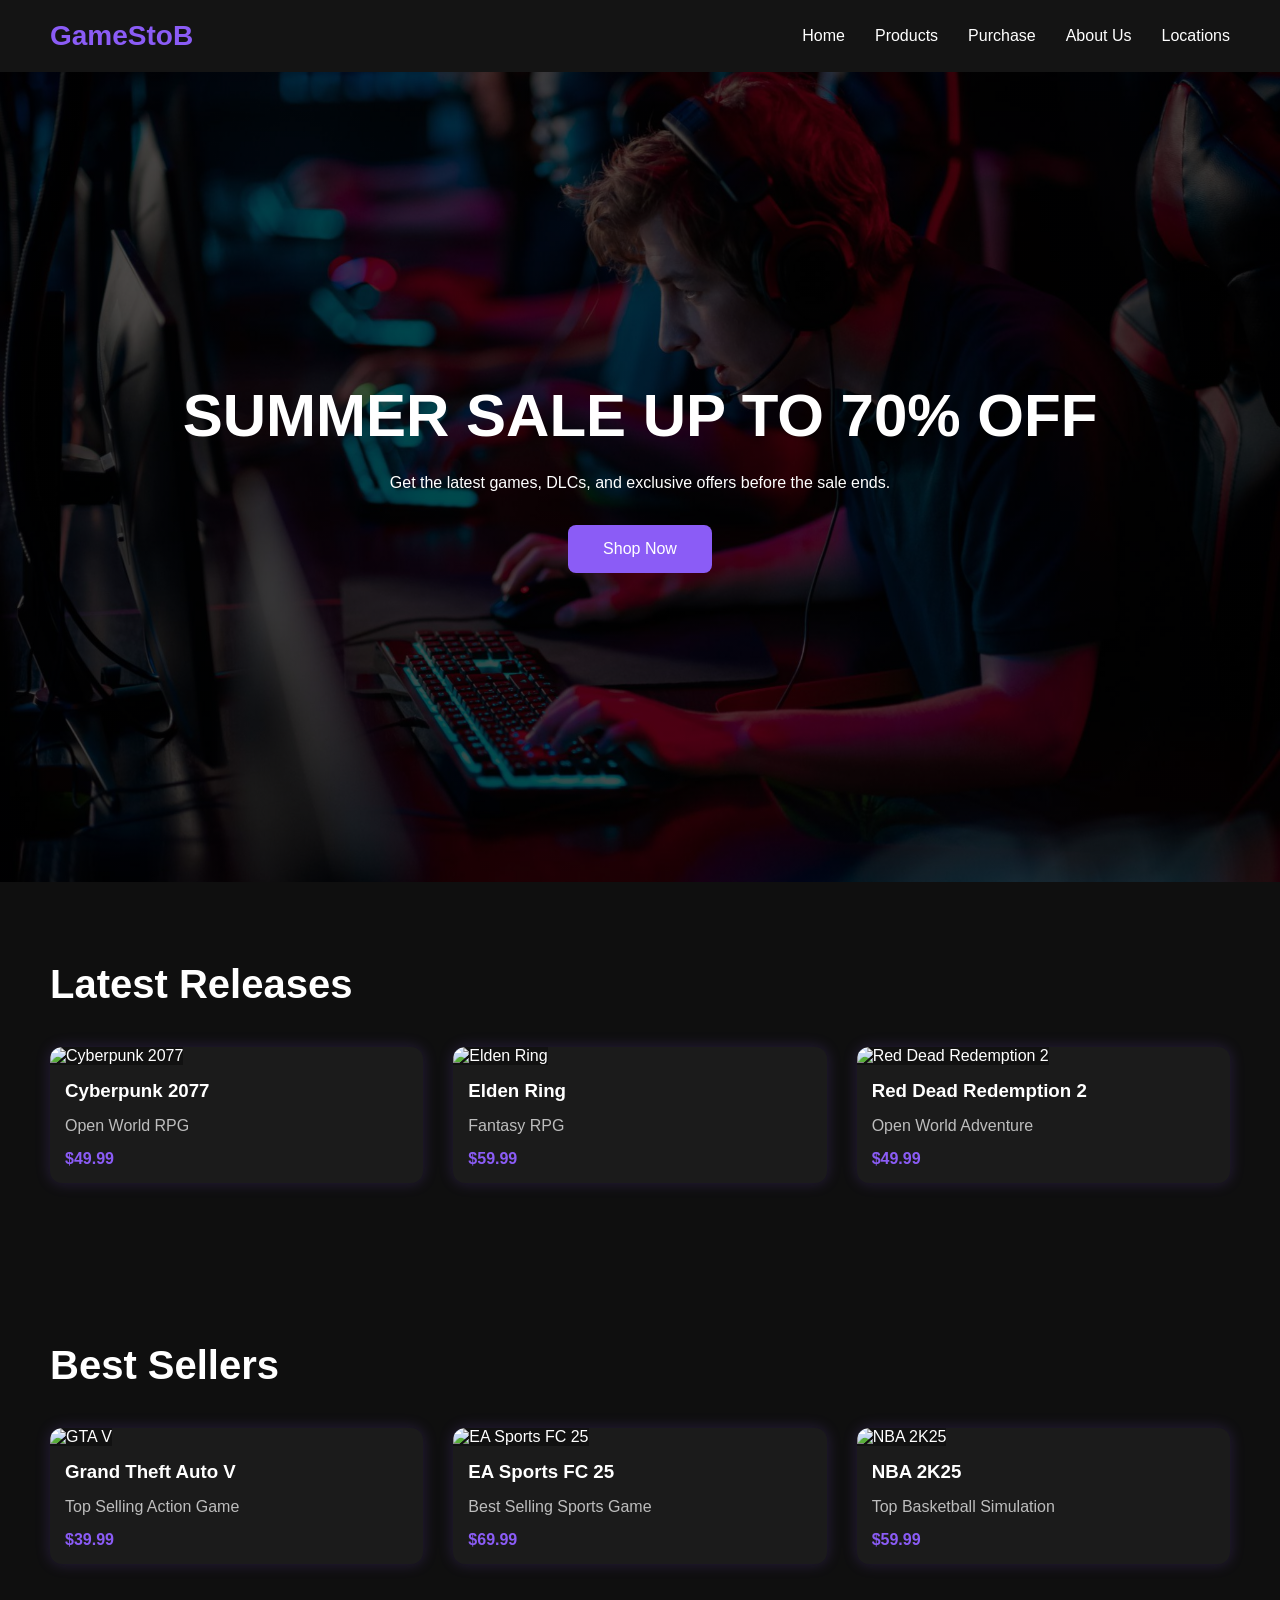
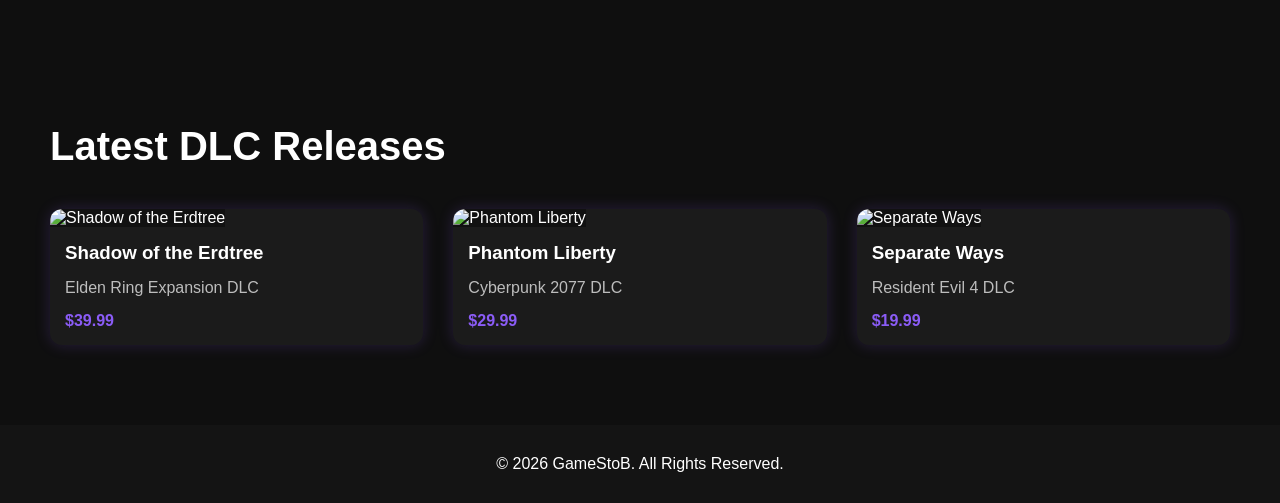
==== index.html @ 7f260e43 "Add HCI final project" ====
<!DOCTYPE html>
<html lang="en">
<head>
    <meta charset="UTF-8">
    <meta name="viewport" content="width=device-width, initial-scale=1.0">
    <title>GameStoB</title>

    <link rel="stylesheet" href="css/style.css">
</head>
<body>

    <header>
        <nav class="navbar">
            <div class="logo">GameStoB</div>

            <ul class="nav-links">
                <li><a href="index.html">Home</a></li>
                <li><a href="products.html">Products</a></li>
                <li><a href="purchase.html">Purchase</a></li>
                <li><a href="about.html">About Us</a></li>
                <li><a href="locations.html">Locations</a></li>
            </ul>
        </nav>
    </header>

    <section class="hero">
        <div class="hero-content">
            <h1>SUMMER SALE UP TO 70% OFF</h1>

            <p>
                Get the latest games, DLCs, and exclusive offers before the sale ends.
            </p>

        <a href="products.html">

            <button>
                Shop Now
            </button>

        </a>  
             
    </div>
    </section>

    <section class="latest-games" id="latest">
        <h2>Latest Releases</h2>

        <div class="game-container">

    <!--cbpunk-->

    <div class="game-card">

        <img src="assets/images/CBPUNK.jpg" alt="Cyberpunk 2077">

        <h3>Cyberpunk 2077</h3>

        <p>Open World RPG</p>

        <span>$49.99</span>

    </div>

    <!--eldenring-->

    <div class="game-card">

        <img src="assets/images/ELDENRING.jpg" alt="Elden Ring">

        <h3>Elden Ring</h3>

        <p>Fantasy RPG</p>

        <span>$59.99</span>

    </div>

    <!--rdr-->

    <div class="game-card">

        <img src="assets/images/RDR.jpg" alt="Red Dead Redemption 2">

        <h3>Red Dead Redemption 2</h3>

        <p>Open World Adventure</p>

        <span>$49.99</span>

    </div>

    </div>

    </section>

    <!--best sellers -->

<section class="latest-games">

    <h2>Best Sellers</h2>

    <div class="game-container">

        <div class="game-card">
            <img src="assets/images/GTAV.png" alt="GTA V">

            <h3>Grand Theft Auto V</h3>

            <p>Top Selling Action Game</p>

            <span>$39.99</span>
        </div>

        <div class="game-card">
            <img src="assets/images/EASPORT.png" alt="EA Sports FC 25">

            <h3>EA Sports FC 25</h3>

            <p>Best Selling Sports Game</p>

            <span>$69.99</span>
        </div>

        <div class="game-card">
            <img src="assets/images/NBA2K.webp" alt="NBA 2K25">

            <h3>NBA 2K25</h3>

            <p>Top Basketball Simulation</p>

            <span>$59.99</span>
        </div>

    </div>

</section>

<!--latest -->

<section class="latest-games">

    <h2>Latest DLC Releases</h2>

    <div class="game-container">

        <div class="game-card">
            <img src="assets/images/shadowofe.jpg" alt="Shadow of the Erdtree">

            <h3>Shadow of the Erdtree</h3>

            <p>Elden Ring Expansion DLC</p>

            <span>$39.99</span>
        </div>

        <div class="game-card">
            <img src="assets/images/CBPUNKPHANTOM.jpg" alt="Phantom Liberty">

            <h3>Phantom Liberty</h3>

            <p>Cyberpunk 2077 DLC</p>

            <span>$29.99</span>
        </div>

        <div class="game-card">
            <img src="assets/images/RESEPERATEWAYS.jpg" alt="Separate Ways">

            <h3>Separate Ways</h3>

            <p>Resident Evil 4 DLC</p>

            <span>$19.99</span>
        </div>

    </div>

    </section>

    <footer>
        <p>© 2026 GameStoB. All Rights Reserved.</p>
    </footer>

</body>
</html>
---- css/style.css ----
*{
    margin: 0;
    padding: 0;
    box-sizing: border-box;
    font-family: Arial, sans-serif;
}

body{
    background-color: #0f0f0f;
    color: white;
}

.navbar{
    display: flex;
    justify-content: space-between;
    align-items: center;

    padding: 20px 50px;
    background-color: #141414;
}

.logo{
    font-size: 28px;
    font-weight: bold;
    color: #8b5cf6;
}

.nav-links{
    display: flex;
    list-style: none;
    gap: 30px;
}

.nav-links a{
    text-decoration: none;
    color: white;
    transition: 0.3s;
}

.nav-links a:hover{
    color: #8b5cf6;
}

.hero{
    height: 90vh;

    display: flex;
    justify-content: center;
    align-items: center;
    text-align: center;

    background: linear-gradient(rgba(0,0,0,0.7),
    rgba(0,0,0,0.7)),
    url('../assets/Images/homepage.jpg');

    background-size: cover;
    background-position: center;
}

.hero-content h1{
    font-size: 60px;
    margin-bottom: 20px;
}

.hero-content p{
    width: 60%;
    margin: auto;
    margin-bottom: 30px;
    line-height: 1.6;
}

.hero-content button{
    padding: 15px 35px;
    border: none;
    background-color: #8b5cf6;
    color: white;
    font-size: 16px;
    border-radius: 8px;
    cursor: pointer;
    transition: 0.3s;
}

.hero-content button:hover{
    background-color: #6d28d9;
}

.latest-games{
    padding: 80px 50px;
}

.latest-games h2{
    margin-bottom: 40px;
    font-size: 40px;
}

.game-container{
    display: grid;
    grid-template-columns: repeat(3,1fr);
    gap: 30px;
}

.game-card{
    background-color: #1b1b1b;
    border-radius: 12px;
    overflow: hidden;
    transition: 0.3s;

    box-shadow: 0 0 15px rgba(139,92,246,0.2);
}

.game-card:hover{
    transform: translateY(-10px);

    box-shadow: 0 0 25px rgba(139,92,246,0.5);
}

.game-card img{
    width: 100%;
    aspect-ratio: 16/9;
    object-fit: contain;
    background: #111;
}

.game-card h3{
    padding: 15px;
}

.game-card p{
    padding: 0 15px;
    color: #bdbdbd;
}

.game-card span{
    display: block;
    padding: 15px;
    color: #8b5cf6;
    font-weight: bold;
}

footer{
    text-align: center;
    padding: 30px;
    background-color: #141414;
}


@media screen and (max-width:768px){

    .navbar{
        flex-direction: column;
        gap: 20px;
    }

    .nav-links{
        flex-direction: column;
        text-align: center;
    }

    .hero-content h1{
        font-size: 36px;
    }

    .hero-content p{
        width: 90%;
    }

    .game-container{
        grid-template-columns: 1fr;
    }

}

.products-page{
    padding: 80px 50px;
}

.products-page h1{
    font-size: 50px;
    margin-bottom: 20px;
}

.products-description{
    color: #bdbdbd;
    margin-bottom: 50px;
    line-height: 1.6;
}

.buy-btn{
    margin: 15px;
    padding: 12px 20px;
    border: none;
    background-color: #8b5cf6;
    color: white;
    border-radius: 8px;
    cursor: pointer;
    transition: 0.3s;
}

.buy-btn:hover{
    background-color: #6d28d9;
}

.search-container{
    margin: 30px 0;
}

#genreFilter{
    margin-top: 15px;
    width: 100%;
    padding: 15px;
    border: none;
    border-radius: 8px;
    background-color: #1a1a1a;
    color: white;
    font-size: 16px;
}

#searchInput{
    width: 100%;
    padding: 15px;
    font-size: 16px;
    border: none;
    border-radius: 8px;
    outline: none;
    background-color: #1a1a1a;
    color: white;
}

#searchInput:focus{
    box-shadow: 0 0 10px #7c4dff;
}

.purchase-page{
    padding: 80px 20px;
    display: flex;
    justify-content: center;
}

.purchase-container{
    width: 100%;
    max-width: 700px;

    background-color: #1b1b1b;

    padding: 40px;

    border-radius: 15px;
}

.purchase-container h1{
    font-size: 45px;
    margin-bottom: 15px;
}

.purchase-container p{
    color: #bdbdbd;
    margin-bottom: 30px;
}

.purchase-container form{
    display: flex;
    flex-direction: column;
}

.purchase-container label{
    margin-bottom: 10px;
    margin-top: 20px;
}

.purchase-container input,
.purchase-container select,
.purchase-container textarea{
    padding: 15px;

    border: none;

    border-radius: 8px;

    background-color: #2a2a2a;

    color: white;

    font-size: 15px;
}

.radio-group{
    display: flex;
    gap: 20px;
    margin-top: 10px;
}

.checkbox-group{
    display: flex;
    align-items: center;
    gap: 10px;

    margin-top: 25px;
}

.submit-btn{
    margin-top: 30px;

    padding: 15px;

    border: none;

    background-color: #8b5cf6;

    color: white;

    font-size: 16px;

    border-radius: 10px;

    cursor: pointer;

    transition: 0.3s;
}

.submit-btn:hover{
    background-color: #6d28d9;
}

.selected-game{
    background: #1a1a1a;
    padding: 20px;
    border-radius: 10px;
    margin-bottom: 20px;
    text-align: center;
}

.selected-game img{
    width: 200px;
    height: 120px;
    object-fit: cover;
    border-radius: 10px;
    margin: 15px 0;
}

.selected-game h2{
    margin-bottom: 10px;
}

.selected-game p{
    margin: 5px 0;
}

.purchase-page{

    min-height: 100vh;

    padding: 80px 20px;

    background:
    linear-gradient(
        rgba(0,0,0,0.85),
        rgba(0,0,0,0.85)
    ),
    url("../assets/images/homepage.jpg");

    background-size: cover;
    background-position: center;
}

.purchase-wrapper{

    max-width: 1200px;

    margin: auto;

    display: flex;

    gap: 40px;

    align-items: flex-start;
}

.game-preview{

    flex: 1;

    background: #181818;

    border-radius: 15px;

    padding: 25px;

    text-align: center;

    box-shadow: 0 0 20px rgba(123,63,242,0.3);
}

.game-preview img{

    width: 100%;

    max-width: 320px;

    border-radius: 10px;

    margin: 15px 0;
}

.game-preview h2{

    margin-bottom: 20px;
}

.game-preview p{

    color: #cccccc;

    margin: 8px 0;
}

.purchase-container{

    flex: 1.5;
}

@media screen and (max-width:768px){

    .purchase-wrapper{

        flex-direction: column;
    }

    .game-preview,
    .purchase-container{

        width: 100%;
    }

}

.locations-page{
    padding: 80px 50px;
}

.locations-page h1{
    font-size: 50px;
    margin-bottom: 20px;
}

.location-description{
    color: #bdbdbd;
    margin-bottom: 50px;
    line-height: 1.6;
}

.location-container{
    display: flex;
    flex-direction: column;
    gap: 40px;
}

.location-card{
    display: flex;
    gap: 30px;

    background-color: #1b1b1b;

    border-radius: 15px;

    overflow: hidden;

    transition: 0.3s;
}

.location-card:hover{
    transform: translateY(-8px);
}

.location-card img{
    width: 350px;
    height: 250px;

    object-fit: cover;
    transition: 0.3s;
}

.location-content{
    padding: 30px;

    display: flex;
    flex-direction: column;
    justify-content: center;
}

.location-content h2{
    margin-bottom: 15px;
}

.location-content p{
    line-height: 1.7;
    color: #bdbdbd;

    margin-bottom: 20px;
}

.location-content span{
    color: #8b5cf6;
    font-weight: bold;
}


@media screen and (max-width:768px){

    .location-card{
        flex-direction: column;
    }

    .location-card img{
        width: 100%;
    }

}

.locations-page{
    padding: 80px 50px;
}

.locations-page h1{
    font-size: 50px;
    margin-bottom: 20px;
}

.location-description{
    color: #bdbdbd;
    margin-bottom: 50px;
    line-height: 1.6;
}

.location-container{
    display: flex;
    flex-direction: column;
    gap: 40px;
}

.location-card{
    display: flex;
    gap: 30px;

    background-color: #1b1b1b;

    border-radius: 15px;

    overflow: hidden;

    transition: 0.3s;
}

.location-card:hover{
    transform: translateY(-8px);
}

.location-card img{
    width: 350px;
    height: 250px;

    object-fit: cover;
    transition: 0.3s;
}

.location-content{
    padding: 30px;

    display: flex;
    flex-direction: column;
    justify-content: center;
}

.location-content h2{
    margin-bottom: 15px;
}

.location-content p{
    line-height: 1.7;
    color: #bdbdbd;

    margin-bottom: 20px;
}

.location-content span{
    color: #8b5cf6;
    font-weight: bold;
}

/* RESPONSIVE */

@media screen and (max-width:768px){

    .location-card{
        flex-direction: column;
    }

    .location-card img{
        width: 100%;
    }

}

.location-card:hover img{
    transform: scale(1.03);
}

.about-page{
    padding: 80px 8%;
}

/* HERO */

.about-hero{
    text-align: center;
    margin-bottom: 100px;
}

.about-hero h1{
    font-size: 72px;
    margin-bottom: 25px;
}

.about-hero p{
    max-width: 850px;
    margin: auto;

    line-height: 1.8;

    color: #bdbdbd;

    font-size: 18px;
}

/* SECTION */

.about-section{
    display: flex;
    align-items: center;
    justify-content: space-between;

    gap: 60px;

    margin-bottom: 70px;
}

.reverse{
    flex-direction: row-reverse;
}

.about-text{
    flex: 1;
}

.about-text h2{
    font-size: 52px;
    margin-bottom: 25px;
}

.about-text p{
    color: #bdbdbd;

    line-height: 1.9;

    margin-bottom: 20px;

    font-size: 17px;
}

.about-section img{
    width: 500px;
    height: 320px;

    object-fit: cover;

    border-radius: 20px;

    transition: 0.3s;

    box-shadow: 0 0 25px rgba(139,92,246,0.2);
}

.about-section img:hover{
    transform: scale(1.03);

    box-shadow: 0 0 35px rgba(139,92,246,0.5);
}

/* STATS */

.stats-section{
    display: grid;

    grid-template-columns: repeat(4,1fr);

    gap: 30px;
}

.stat-box{
    background-color: #181818;

    padding: 50px 20px;

    border-radius: 20px;

    text-align: center;

    transition: 0.3s;

    border: 1px solid rgba(255,255,255,0.05);
}

.stat-box:hover{
    transform: translateY(-10px);

    box-shadow: 0 0 30px rgba(139,92,246,0.4);
}

.stat-box h2{
    color: #8b5cf6;

    font-size: 48px;

    margin-bottom: 15px;
}

.stat-box p{
    color: #bdbdbd;

    font-size: 16px;
}

/* RESPONSIVE */

@media screen and (max-width:768px){

    .about-hero h1{
        font-size: 48px;
    }

    .about-hero p{
        font-size: 16px;
    }

    .about-section{
        flex-direction: column;
    }

    .reverse{
        flex-direction: column;
    }

    .about-section img{
        width: 100%;
        height: 250px;
    }

    .about-text h2{
        font-size: 40px;
    }

    .stats-section{
        grid-template-columns: 1fr;
    }

}

.location-link{
    text-decoration: none;
    color: white;
}

.location-card{
    cursor: pointer;

    border: 1px solid rgba(255,255,255,0.05);

    box-shadow: 0 0 20px rgba(139,92,246,0.08);
}

.location-card:hover{
    transform: translateY(-10px);

    box-shadow: 0 0 35px rgba(139,92,246,0.35);

    border: 1px solid rgba(139,92,246,0.3);
}

.products-page{

    min-height:100vh;

    padding:120px 60px;

    background:
    linear-gradient(
    rgba(0,0,0,0.88),
    rgba(0,0,0,0.88)
    ),
    url("../assets/images/homepage.jpg");

    background-size:cover;
    background-position:center;
    background-attachment:fixed;
}

.purchase-page{

    min-height:100vh;

    padding:120px 20px;

    background:
    linear-gradient(
    rgba(0,0,0,0.90),
    rgba(0,0,0,0.90)
    ),
    url("../assets/images/homepage.jpg");

    background-size:cover;
    background-position:center;
    background-attachment:fixed;
}

.about-page{

    min-height:100vh;

    padding:120px 60px;

    background:
    linear-gradient(
    rgba(0,0,0,0.88),
    rgba(0,0,0,0.88)
    ),
    url("../assets/images/homepage.jpg");

    background-size:cover;
    background-position:center;
    background-attachment:fixed;
}

.locations-page{

    min-height:100vh;

    padding:120px 60px;

    background:
    linear-gradient(
    rgba(0,0,0,0.88),
    rgba(0,0,0,0.88)
    ),
    url("../assets/images/homepage.jpg");

    background-size:cover;
    background-position:center;
    background-attachment:fixed;
}
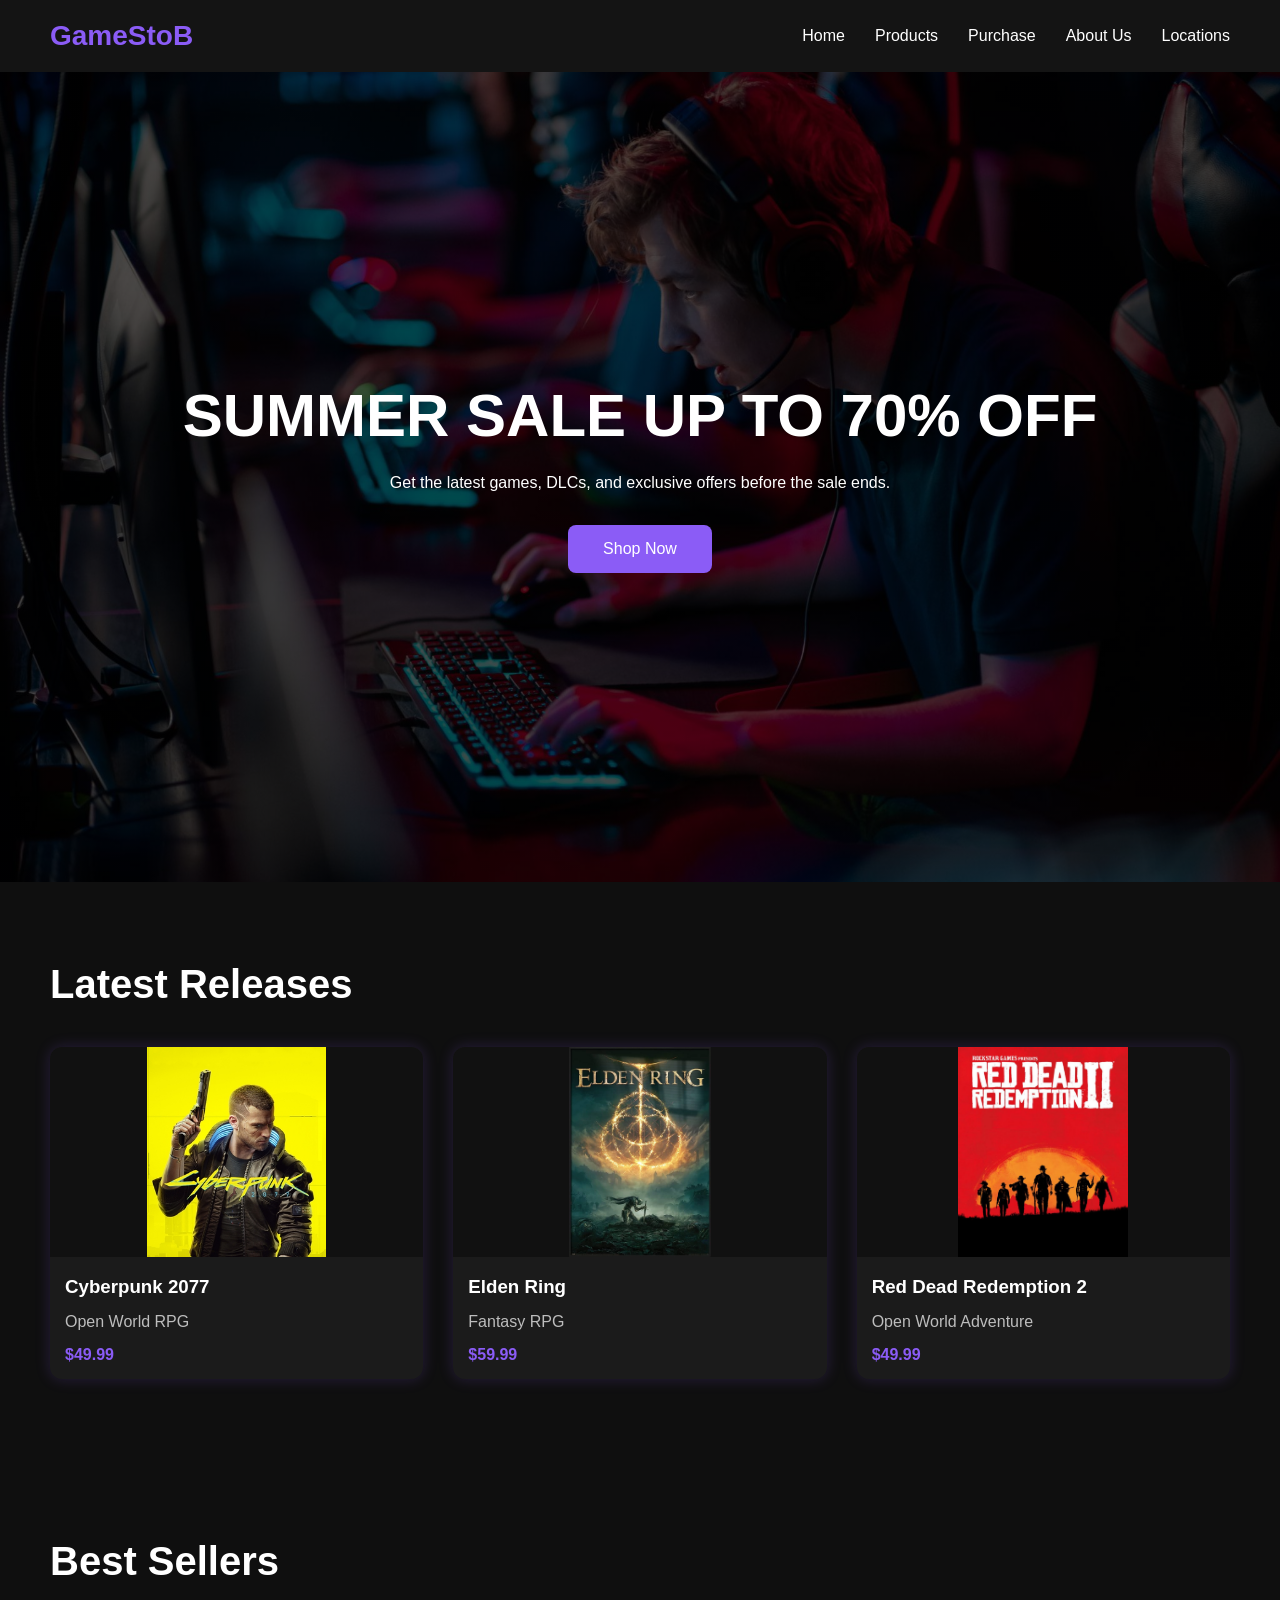
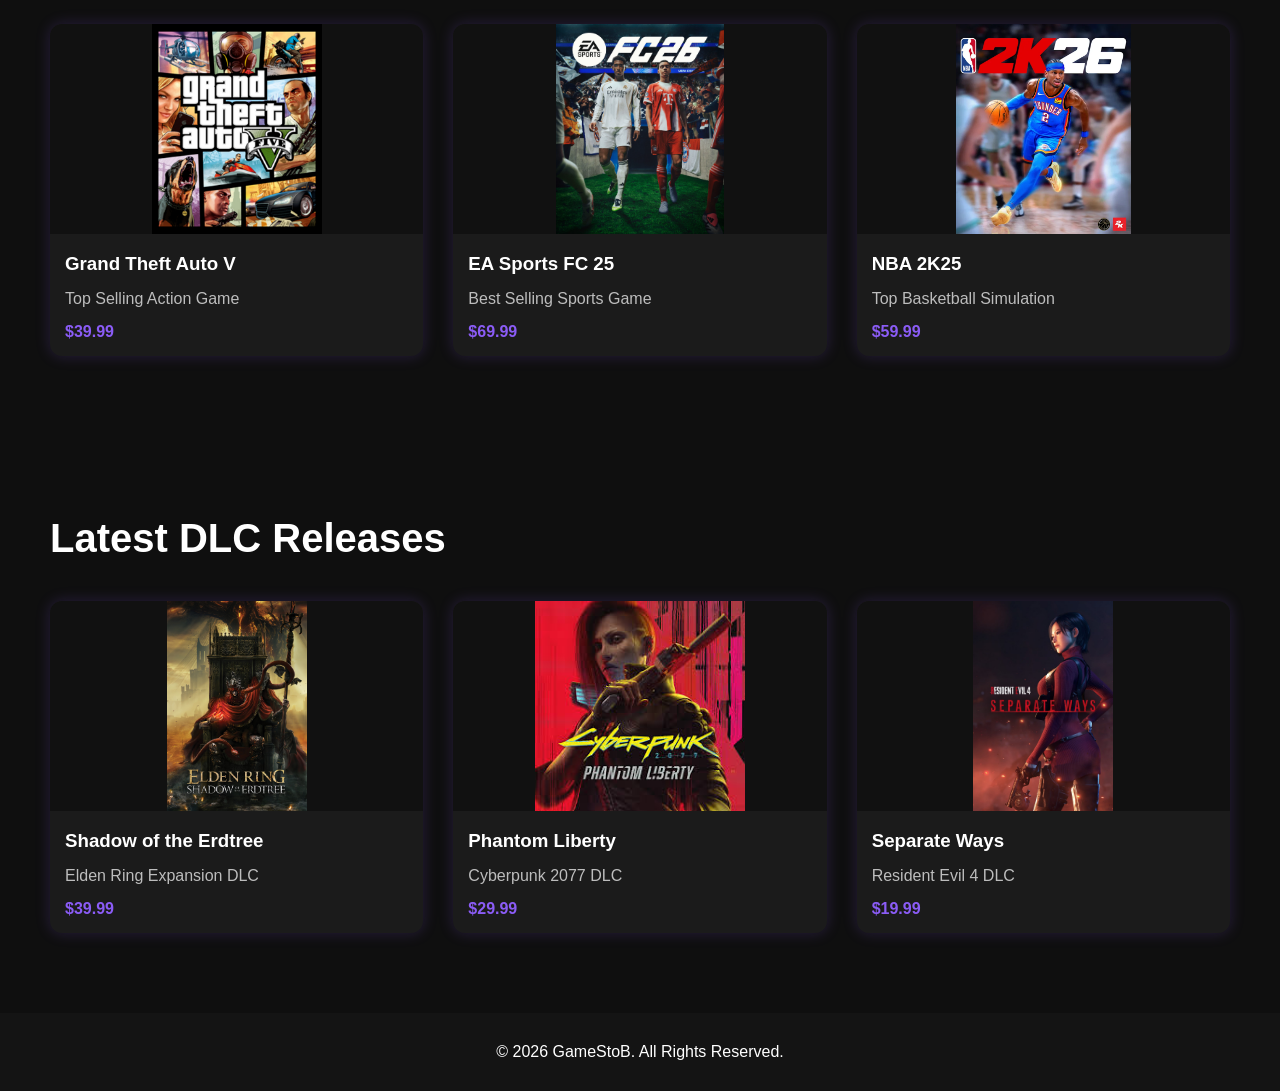
==== commit 0b72199b: "Fix image paths" ====
--- a/index.html
+++ b/index.html
@@ -51,7 +51,7 @@
 
     <div class="game-card">
 
-        <img src="assets/images/CBPUNK.jpg" alt="Cyberpunk 2077">
+        <img src="assets/Images/CBPUNK.jpg" alt="Cyberpunk 2077">
 
         <h3>Cyberpunk 2077</h3>
 
@@ -65,7 +65,7 @@
 
     <div class="game-card">
 
-        <img src="assets/images/ELDENRING.jpg" alt="Elden Ring">
+        <img src="assets/Images/ELDENRING.jpg" alt="Elden Ring">
 
         <h3>Elden Ring</h3>
 
@@ -79,7 +79,7 @@
 
     <div class="game-card">
 
-        <img src="assets/images/RDR.jpg" alt="Red Dead Redemption 2">
+        <img src="assets/Images/RDR.jpg" alt="Red Dead Redemption 2">
 
         <h3>Red Dead Redemption 2</h3>
 
@@ -102,7 +102,7 @@
     <div class="game-container">
 
         <div class="game-card">
-            <img src="assets/images/GTAV.png" alt="GTA V">
+            <img src="assets/Images/GTAV.png" alt="GTA V">
 
             <h3>Grand Theft Auto V</h3>
 
@@ -112,7 +112,7 @@
         </div>
 
         <div class="game-card">
-            <img src="assets/images/EASPORT.png" alt="EA Sports FC 25">
+            <img src="assets/Images/EASPORT.png" alt="EA Sports FC 25">
 
             <h3>EA Sports FC 25</h3>
 
@@ -122,7 +122,7 @@
         </div>
 
         <div class="game-card">
-            <img src="assets/images/NBA2K.webp" alt="NBA 2K25">
+            <img src="assets/Images/NBA2K.webp" alt="NBA 2K25">
 
             <h3>NBA 2K25</h3>
 
@@ -144,7 +144,7 @@
     <div class="game-container">
 
         <div class="game-card">
-            <img src="assets/images/shadowofe.jpg" alt="Shadow of the Erdtree">
+            <img src="assets/Images/shadowofe.jpg" alt="Shadow of the Erdtree">
 
             <h3>Shadow of the Erdtree</h3>
 
@@ -154,7 +154,7 @@
         </div>
 
         <div class="game-card">
-            <img src="assets/images/CBPUNKPHANTOM.jpg" alt="Phantom Liberty">
+            <img src="assets/Images/CBPUNKPHANTOM.jpg" alt="Phantom Liberty">
 
             <h3>Phantom Liberty</h3>
 
@@ -164,7 +164,7 @@
         </div>
 
         <div class="game-card">
-            <img src="assets/images/RESEPERATEWAYS.jpg" alt="Separate Ways">
+            <img src="assets/Images/RESEPERATEWAYS.jpg" alt="Separate Ways">
 
             <h3>Separate Ways</h3>
 
